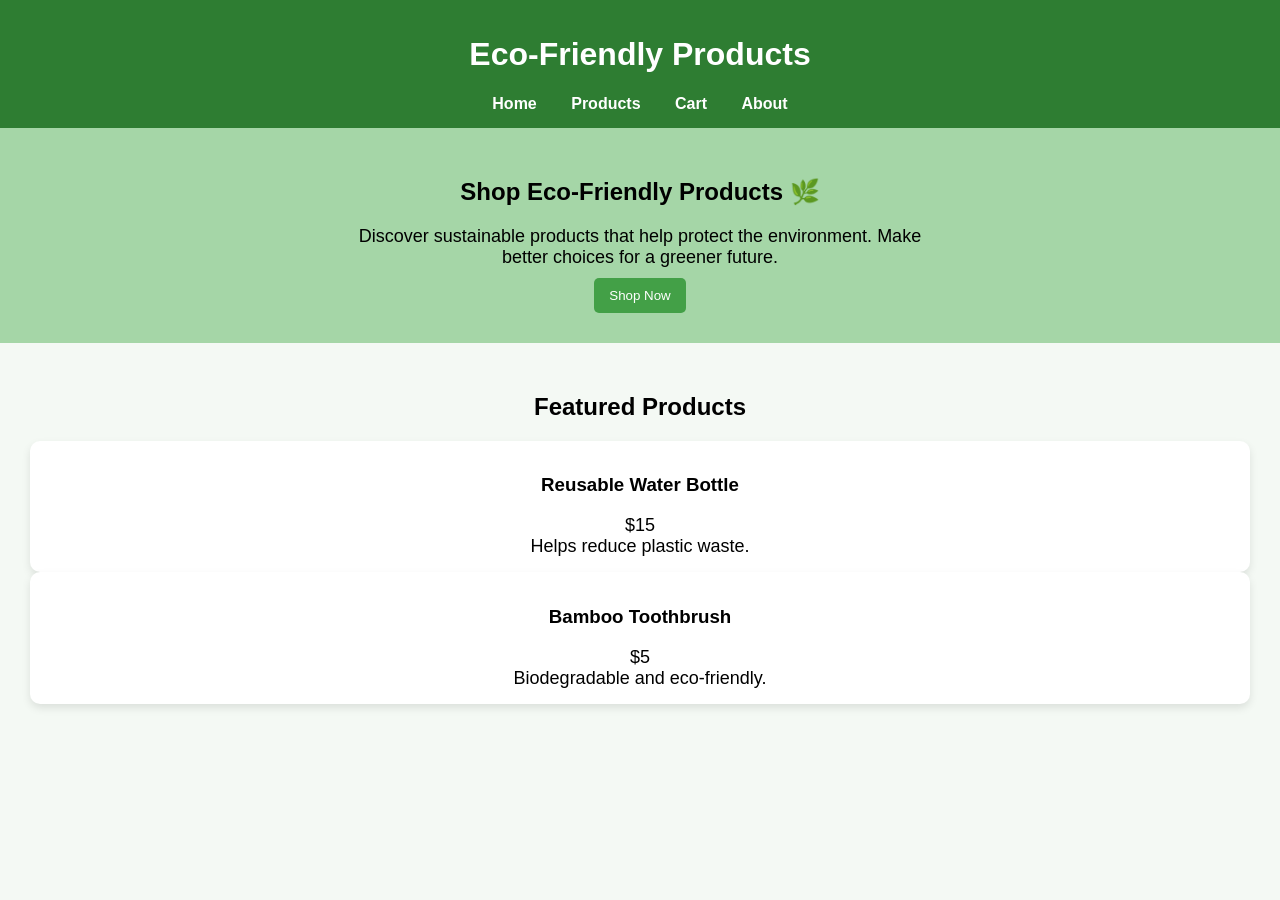
==== index.html @ b975d4bd "Update index.html" ====
<!DOCTYPE html>
<html>
<head>
    <title>Eco-Friendly Products</title>
    <link rel="stylesheet" href="style.css">
</head>

<body>

    <header>
        <h1>Eco-Friendly Products</h1>
        <nav>
            <a href="index.html">Home</a>
            <a href="products.html">Products</a>
            <a href="cart.html">Cart</a>
            <a href="about.html">About</a>
        </nav>
    </header>

    <section style="background-color: #a5d6a7;">
    <h2>Shop Eco-Friendly Products 🌿</h2>
    <p>
        Discover sustainable products that help protect the environment.
        Make better choices for a greener future.
    </p>
    <a href="products.html">
        <button>Shop Now</button>
    </a>
</section>

    <section>
        <h2>Featured Products</h2>

        <div class="product">
            <h3>Reusable Water Bottle</h3>
            <p>$15</p>
            <p>Helps reduce plastic waste.</p>
        </div>

        <div class="product">
            <h3>Bamboo Toothbrush</h3>
            <p>$5</p>
            <p>Biodegradable and eco-friendly.</p>
        </div>

    </section>

</body>
</html>
---- style.css ----
body {
    font-family: Arial, sans-serif;
    margin: 0;
    background-color: #f4f9f4;
}

/* HEADER */
header {
    background-color: #2e7d32;
    color: white;
    padding: 15px;
    text-align: center;
}

nav {
    margin-top: 10px;
}

nav a {
    color: white;
    margin: 0 15px;
    text-decoration: none;
    font-weight: bold;
}

nav a:hover {
    text-decoration: underline;
}

/* PAGE TITLE */
h2 {
    text-align: center;
    margin-top: 20px;
}

/* SEARCH BAR */
#search {
    display: block;
    margin: 20px auto;
    padding: 10px;
    width: 50%;
    border: 1px solid #ccc;
    border-radius: 5px;
}

/* PRODUCT GRID */
#product-list {
    display: grid;
    grid-template-columns: repeat(auto-fit, minmax(250px, 1fr));
    gap: 20px;
    padding: 20px;
}

/* PRODUCT CARD */
.product {
    background: white;
    padding: 15px;
    border-radius: 10px;
    box-shadow: 0 4px 8px rgba(0,0,0,0.1);
    text-align: center;
    transition: transform 0.2s;
}

.product:hover {
    transform: scale(1.03);
}

/* BUTTON */
button {
    background-color: #43a047;
    color: white;
    border: none;
    padding: 10px 15px;
    margin-top: 10px;
    border-radius: 5px;
    cursor: pointer;
}

button:hover {
    background-color: #2e7d32;
}

/* CART PAGE */
#cart-items {
    max-width: 600px;
    margin: auto;
}

#total {
    text-align: center;
    margin-top: 20px;
    font-size: 20px;
}

/* HERO SECTION (HOME PAGE) */
section {
    text-align: center;
    padding: 30px;
}

section p {
    max-width: 600px;
    margin: auto;
    font-size: 18px;
}
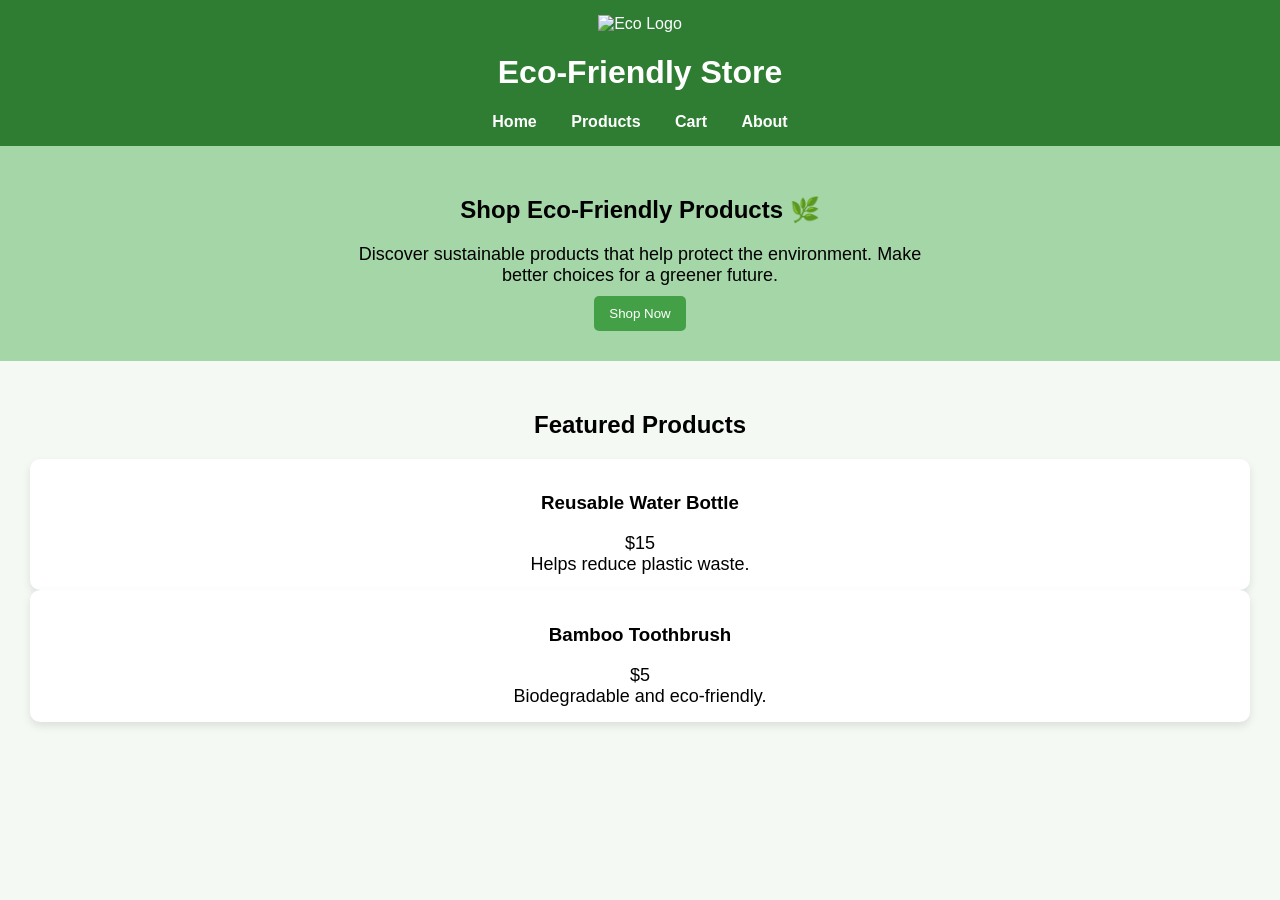
==== commit d66ad4fa: "Update index.html" ====
--- a/index.html
+++ b/index.html
@@ -8,7 +8,10 @@
 <body>
 
     <header>
-        <h1>Eco-Friendly Products</h1>
+        <div class="logo">
+    <img src="logo.png" alt="Eco Logo">
+    <h1>Eco-Friendly Store</h1>
+</div>
         <nav>
             <a href="index.html">Home</a>
             <a href="products.html">Products</a>
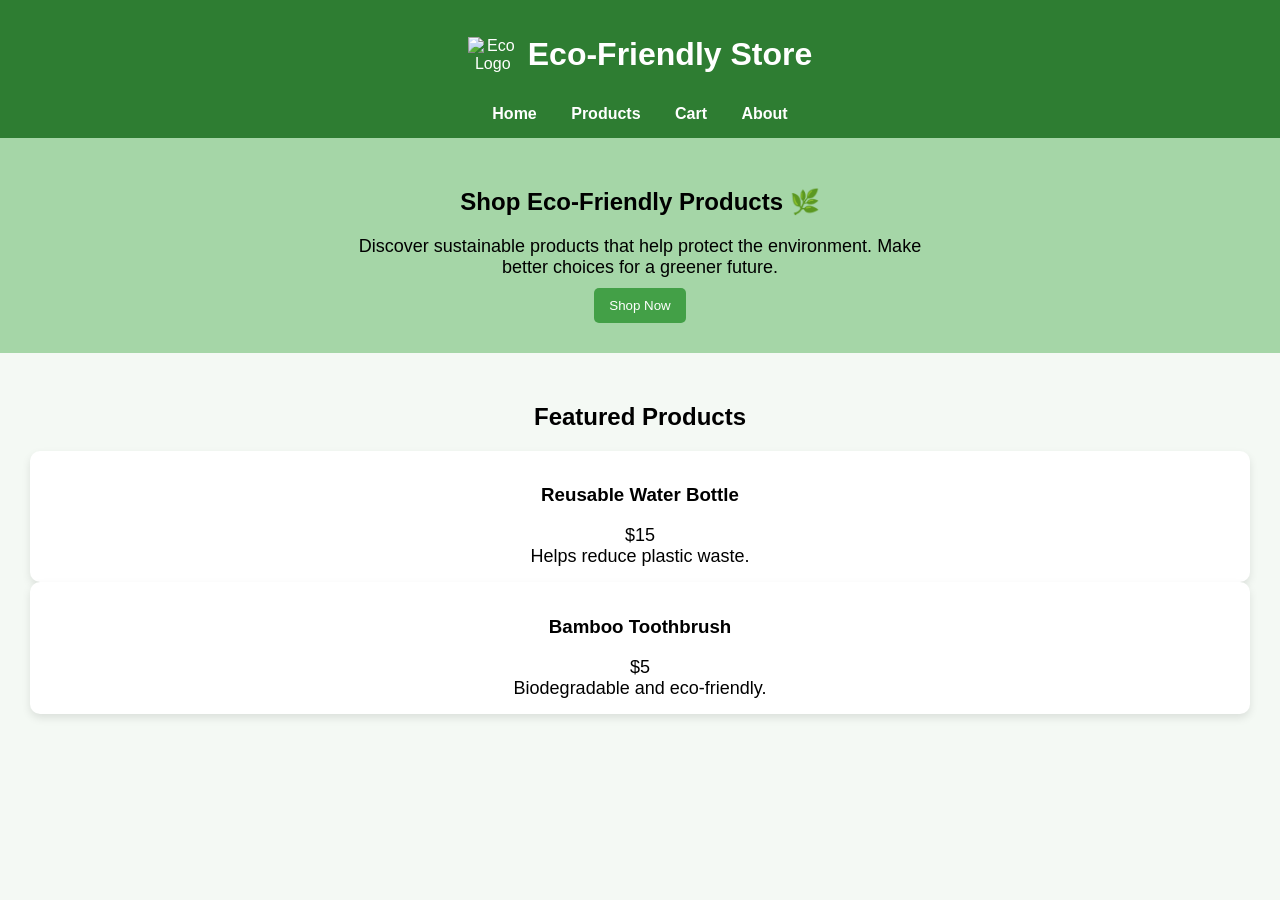
==== commit e3a98689: "Update index.html" ====
--- a/index.html
+++ b/index.html
@@ -8,8 +8,8 @@
 <body>
 
     <header>
-        <div class="logo">
-    <img src="logo.png" alt="Eco Logo">
+       <div class="logo">
+    <img src="https://upload.wikimedia.org/wikipedia/commons/6/6f/Recycle_symbol.svg" alt="Eco Logo">
     <h1>Eco-Friendly Store</h1>
 </div>
         <nav>
--- a/style.css
+++ b/style.css
@@ -10,6 +10,18 @@
     color: white;
     padding: 15px;
     text-align: center;
+}
+
+/* LOGO */
+.logo {
+    display: flex;
+    align-items: center;
+    justify-content: center;
+}
+
+.logo img {
+    width: 50px;
+    margin-right: 10px;
 }
 
 nav {
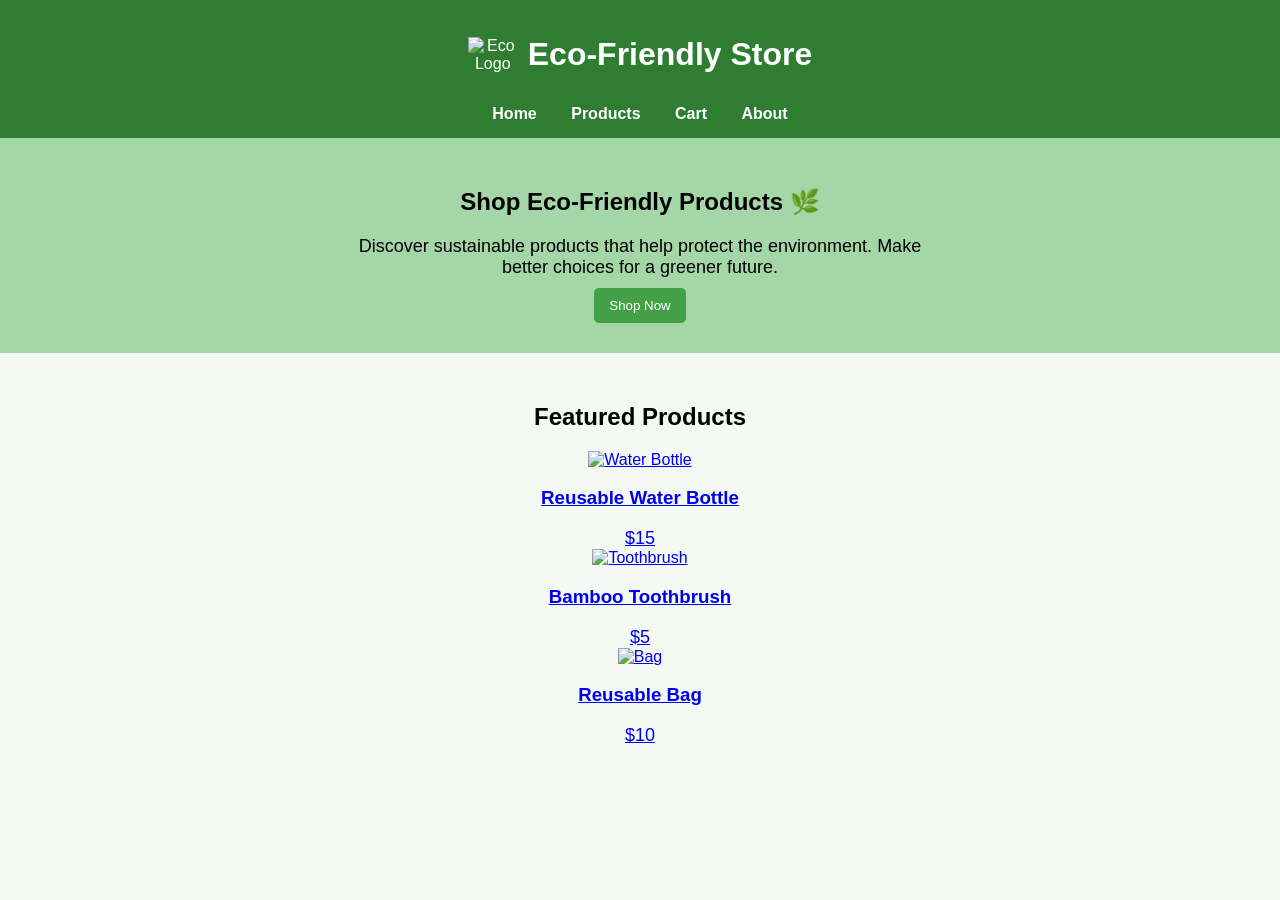
==== commit a8cded3d: "Update index.html" ====
--- a/index.html
+++ b/index.html
@@ -9,7 +9,7 @@
 
     <header>
        <div class="logo">
-    <img src="https://upload.wikimedia.org/wikipedia/commons/6/6f/Recycle_symbol.svg" alt="Eco Logo">
+    <img src="https://www.pngkey.com/png/full/117-1176840_eco-friendly-eco-friendly-leaf-logo.png" alt="Eco Logo">
     <h1>Eco-Friendly Store</h1>
 </div>
         <nav>
@@ -32,21 +32,30 @@
 </section>
 
     <section>
-        <h2>Featured Products</h2>
+    <h2>Featured Products</h2>
 
-        <div class="product">
+    <div class="featured-container">
+
+        <a href="products.html" class="featured-product">
+            <img src="https://images.unsplash.com/photo-1526403221282-4f3c3b9b2d0b" alt="Water Bottle">
             <h3>Reusable Water Bottle</h3>
             <p>$15</p>
-            <p>Helps reduce plastic waste.</p>
-        </div>
+        </a>
 
-        <div class="product">
+        <a href="products.html" class="featured-product">
+            <img src="https://images.unsplash.com/photo-1588776814546-1ffcf47267a5" alt="Toothbrush">
             <h3>Bamboo Toothbrush</h3>
             <p>$5</p>
-            <p>Biodegradable and eco-friendly.</p>
-        </div>
+        </a>
 
-    </section>
+        <a href="products.html" class="featured-product">
+            <img src="https://images.unsplash.com/photo-1593032465171-8b7dcd4bdf5b" alt="Bag">
+            <h3>Reusable Bag</h3>
+            <p>$10</p>
+        </a>
+
+    </div>
+</section>
 
 </body>
 </html>
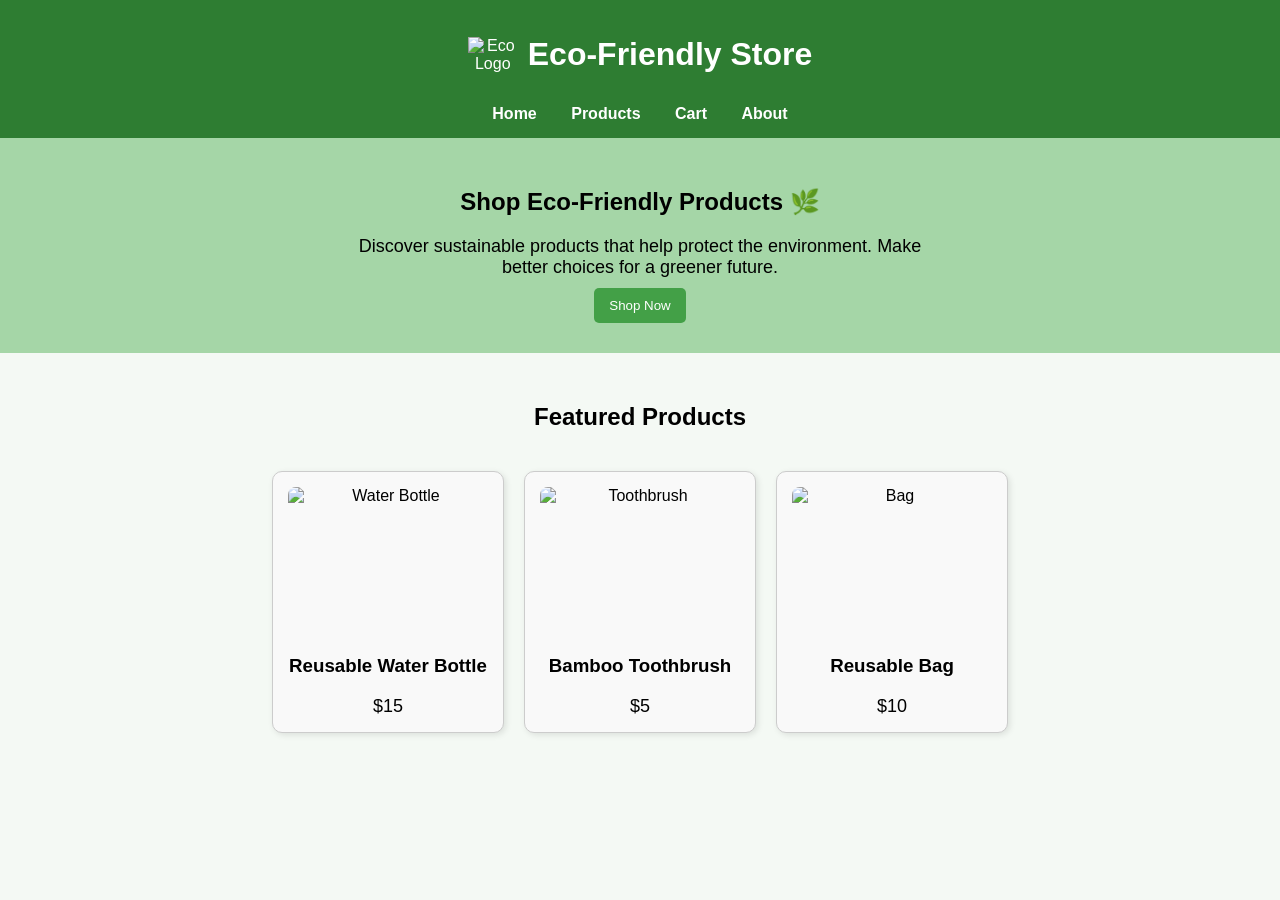
==== commit 78d21a80: "Update index.html" ====
--- a/index.html
+++ b/index.html
@@ -33,27 +33,22 @@
 
     <section>
     <h2>Featured Products</h2>
-
     <div class="featured-container">
-
         <a href="products.html" class="featured-product">
-            <img src="https://images.unsplash.com/photo-1526403221282-4f3c3b9b2d0b" alt="Water Bottle">
+            <img src="https://images.unsplash.com/photo-1602143407151-7111542de6e8?w=300&h=200&fit=crop" alt="Water Bottle">
             <h3>Reusable Water Bottle</h3>
             <p>$15</p>
         </a>
-
         <a href="products.html" class="featured-product">
-            <img src="https://images.unsplash.com/photo-1588776814546-1ffcf47267a5" alt="Toothbrush">
+            <img src="https://images.unsplash.com/photo-1607613009820-a29f7bb81c04?w=300&h=200&fit=crop" alt="Toothbrush">
             <h3>Bamboo Toothbrush</h3>
             <p>$5</p>
         </a>
-
         <a href="products.html" class="featured-product">
-            <img src="https://images.unsplash.com/photo-1593032465171-8b7dcd4bdf5b" alt="Bag">
+            <img src="https://images.unsplash.com/photo-1567016432779-094069958ea5?w=300&h=200&fit=crop" alt="Bag">
             <h3>Reusable Bag</h3>
             <p>$10</p>
         </a>
-
     </div>
 </section>
 
--- a/style.css
+++ b/style.css
@@ -115,3 +115,32 @@
     margin: auto;
     font-size: 18px;
 }
+
+.featured-container {
+    display: flex;
+    flex-direction: row;
+    gap: 20px;
+    justify-content: center;
+    padding: 20px;
+}
+
+.featured-product {
+    display: flex;
+    flex-direction: column;
+    align-items: center;
+    text-decoration: none;
+    color: inherit;
+    border: 1px solid #ccc;
+    border-radius: 10px;
+    padding: 15px;
+    width: 200px;
+    background-color: #f9f9f9;
+    box-shadow: 2px 2px 6px rgba(0,0,0,0.1);
+}
+
+.featured-product img {
+    width: 100%;
+    height: 150px;
+    object-fit: cover;
+    border-radius: 8px;
+}
